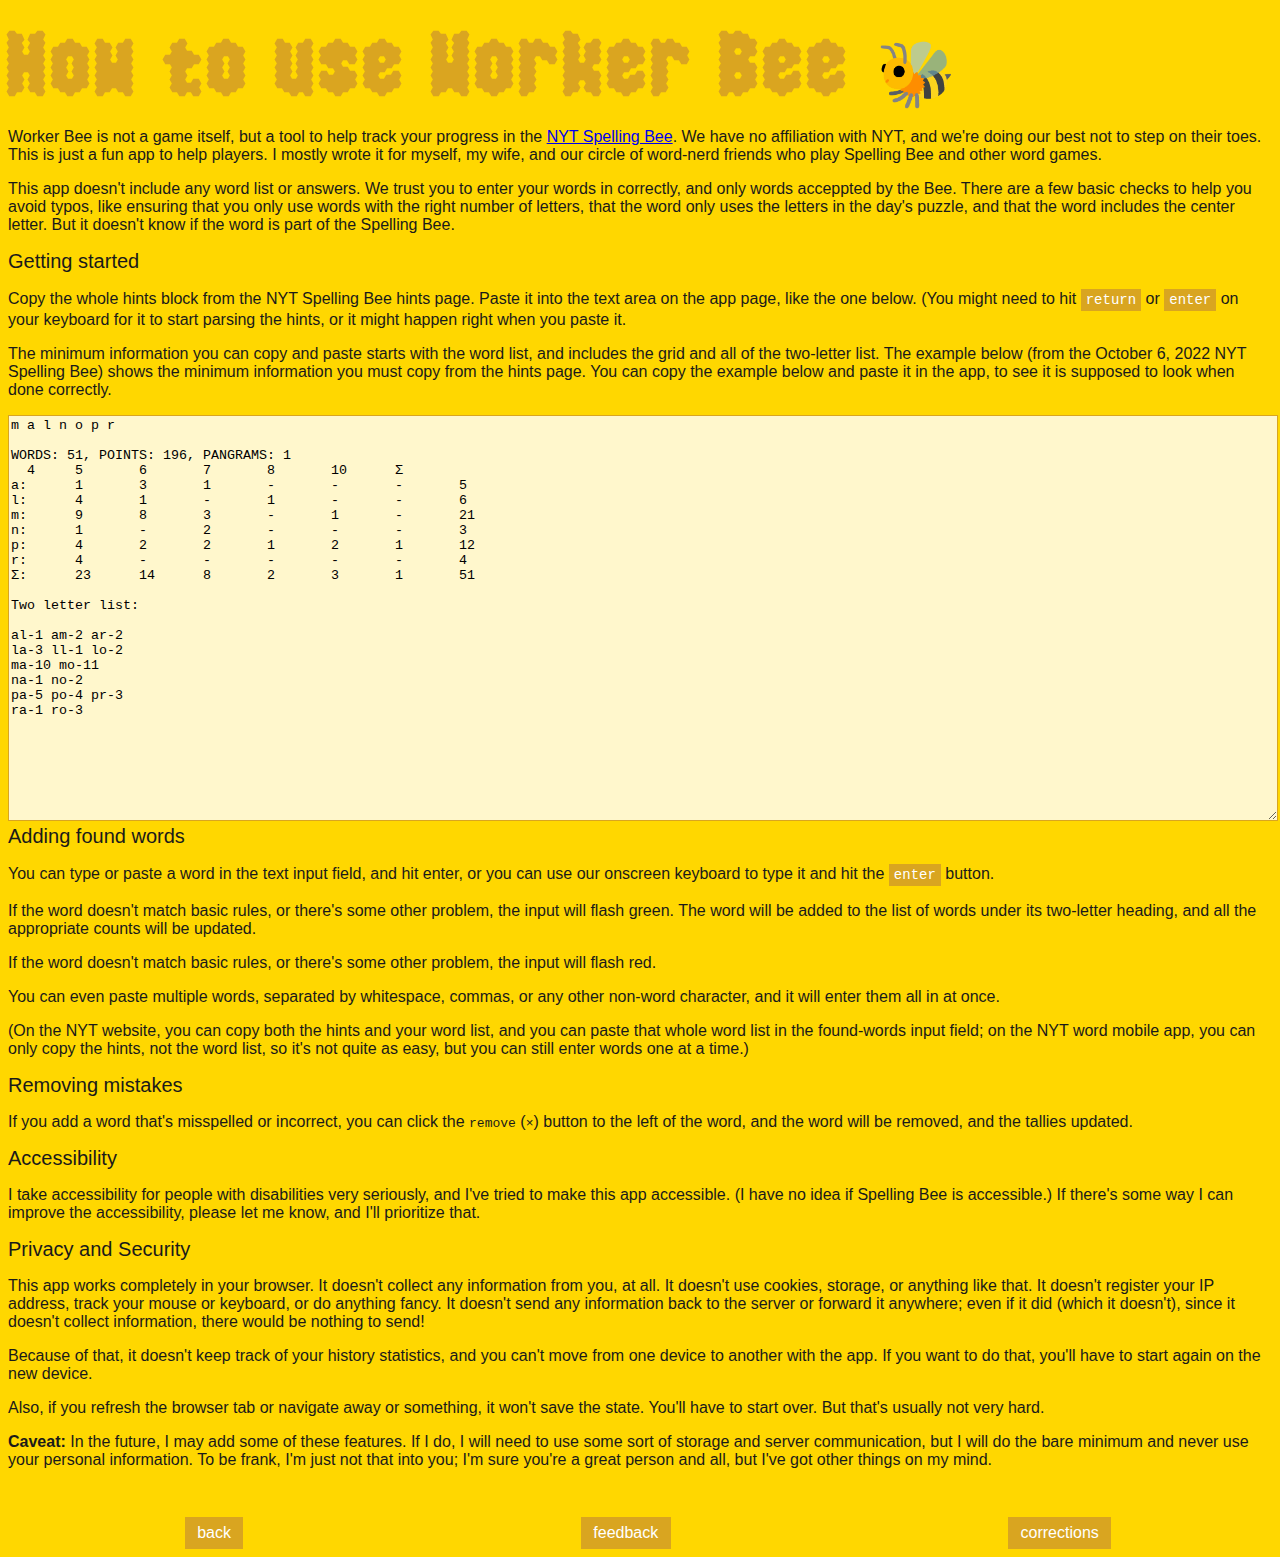
==== instructions.html @ d4c48040 "added score and stats info" ====
<!DOCTYPE html>
<html lang="en">
<head>
  <meta charset="UTF-8">
  <meta name="viewport" content="width=device-width, initial-scale=1, maximum-scale=1">

  <title>Worker Bee</title>
  
  <link rel="icon" href="data:image/svg+xml,<svg xmlns=%22http://www.w3.org/2000/svg%22 viewBox=%220 0 100 100%22><text y=%22.9em%22 font-size=%2290%22>🐝</text></svg>">
  <script type="module" src="./beeMain.js"></script>
  <link rel="stylesheet" href="./style.css">
  
</head>
<body>
  <header>
    <h1>How to use Worker Bee <span class="bee">🐝</span></h1>
  </header>
  <main>
    <p>Worker Bee is not a game itself, but a tool to help track your progress in the <a href="https://www.nytimes.com/puzzles/spelling-bee">NYT Spelling Bee</a>. We have no affiliation with NYT, and we're doing our best not to step on their toes. This is just a fun app to help players. I mostly wrote it for myself, my wife, and our circle of word-nerd friends who play Spelling Bee and other word games.</p>

    <p>This app doesn't include any word list or answers. We trust you to enter your words in correctly, and only words acceppted by the Bee. There are a few basic checks to help you avoid typos, like ensuring that you only use words with the right number of letters, that the word only uses the letters in the day's puzzle, and that the word includes the center letter. But it doesn't know if the word is part of the Spelling Bee.</p>

    <h2>Getting started</h2>
    <p>Copy the whole hints block from the NYT Spelling Bee hints page. Paste it into the text area on the app page, like the one below. (You might need to hit <kbd class="button">return</kbd> or <kbd class="button">enter</kbd> on your keyboard for it to start parsing the hints, or it might happen right when you paste it.</p>

    <p>The minimum information you can copy and paste starts with the word list, and includes the grid and all of the two-letter list. The example below (from the October 6, 2022 NYT Spelling Bee) shows the minimum information you must copy from the hints page. You can copy the example below and paste it in the app, to see it is supposed to look when done correctly.</p>

    <textarea>
m a l n o p r

WORDS: 51, POINTS: 196, PANGRAMS: 1
  4 	5 	6 	7 	8 	10 	Σ
a: 	1 	3 	1 	- 	- 	- 	5
l: 	4 	1 	- 	1 	- 	- 	6
m: 	9 	8 	3 	- 	1 	- 	21
n: 	1 	- 	2 	- 	- 	- 	3
p: 	4 	2 	2 	1 	2 	1 	12
r: 	4 	- 	- 	- 	- 	- 	4
Σ: 	23 	14 	8 	2 	3 	1 	51

Two letter list:

al-1 am-2 ar-2
la-3 ll-1 lo-2
ma-10 mo-11
na-1 no-2
pa-5 po-4 pr-3
ra-1 ro-3 
    </textarea>


  <h2>Adding found words</h2>
  <p>You can type or paste a word in the text input field, and hit enter, or you can use our onscreen keyboard to type it and hit the <kbd class="button">enter</kbd> button.</p> 

  <p>If the word doesn't match basic rules, or there's some other problem, the input will flash green. The word will be added to the list of words under its two-letter heading, and all the appropriate counts will be updated.</p>

  <p>If the word doesn't match basic rules, or there's some other problem, the input will flash red.</p>
  
  <p>You can even paste multiple words, separated by whitespace, commas, or any other non-word character, and it will enter them all in at once.</p>

  <p>(On the NYT website, you can copy both the hints and your word list, and you can paste that whole word list in the found-words input field; on the NYT word mobile app, you can only copy the hints, not the word list, so it's not quite as easy, but you can still enter words one at a time.)</p>


  <h2>Removing mistakes</h2>
  <p>If you add a word that's misspelled or incorrect, you can click the <kbd>remove</kbd> (<kbd>×</kbd>) button to the left of the word, and the word will be removed, and the tallies updated.</p>

  <h2>Accessibility</h2>
  <p>I take accessibility for people with disabilities very seriously, and I've tried to make this app accessible. (I have no idea if Spelling Bee is accessible.) If there's some way I can improve the accessibility, please let me know, and I'll prioritize that.</p>

  <h2>Privacy and Security</h2>
  <p>This app works completely in your browser. It doesn't collect any information from you, at all. It doesn't use cookies, storage, or anything like that. It doesn't register your IP address, track your mouse or keyboard, or do anything fancy. It doesn't send any information back to the server or forward it anywhere; even if it did (which it doesn't), since it doesn't collect information, there would be nothing to send!</p>

  <p>Because of that, it doesn't keep track of your history statistics, and you can't move from one device to another with the app. If you want to do that, you'll have to start again on the new device.</p>

  <p>Also, if you refresh the browser tab or navigate away or something, it won't save the state. You'll have to start over. But that's usually not very hard.</p>
  
  <p><b>Caveat:</b> In the future, I may add some of these features. If I do, I will need to use some sort of storage and server communication, but I will do the bare minimum and never use your personal information. To be frank, I'm just not that into you; I'm sure you're a great person and all, but I've got other things on my mind.</p>

  <footer>
    <a href="./index.html" class="button">back</a>
    <a href="https://github.com/shepazu/worker-bee/issues" class="button">feedback</a>
    <a href="https://www.wordnik.com/words/jackal" class="button">corrections</a>
  </footer>
</body>
</html>
---- style.css ----
@font-face {
  font-family: 'HoneycombHappiness';
  src: local('HoneycombHappiness'),
       local('./assets/HoneycombHappiness-ywnRm.ttf'),
       url('./assets/HoneycombHappiness.woff2') format('woff2');
}

:root {
  --text_color: hsl(0, 0%, 10%);
  --table_color_dark: hsl(45, 100%, 34%);
  --table_color: hsl(43, 74%, 49%);
  --table_background: hsl(51, 100%, 90%);
  --zebra_stripes: hsl(51, 100%, 80%);
  --table_header_text: white;
  --heading_text: goldenrod;
  --background: gold;

  --accept: hsl(87, 60%, 60%);
  --reject: hsl(323, 68%, 83%);
  --remove: hsl(0, 0%, 50%);
  --remove_active: hsl(348, 93%, 37%);
}


body {
  font-family: Verdana, Arial, sans-serif;
  /* margin: 0 2rem; */
  background-color: var(--background);
  color: var(--text_color);
}

header,
main {
  /* display: flex; */
  /* flex-direction: column; */
  /* align-items: center; */
  /* justify-content: center; */
  /* align-content: stretch; */
  /* gap: 0.5em; */
  width: 100%;
}


h1 {
  font-family: HoneycombHappiness, Verdana, Arial, sans-serif; 
  font-size: rem;
  color: var(--heading_text);
  margin: 0;
  padding: 0;
}

h2 {
  font-size: 1.25rem;
  font-weight: normal;
  margin: 0 0 1rem 0;
  padding: 0;
}

.bee {
  font-size: 2rem; 
}


/* buttons */

.button {
  display: inline-block;
  background-color: var(--table_color);
  color: var(--table_header_text);
  border: none;
  padding: 3px 5px;
  text-align: center;
  text-decoration: none;
  font-size: 16px;
  margin-left: 1rem;
}

.button:hover {
  background-color: var(--table_color_dark);
}

kbd.button {
  margin: 0;
  font-size: 14px;
}

/* letter buttons */
#letters-block {
  display: flex;
  /* justify-content: space-around; */
  justify-content: start;
  /* gap: 0.5rem; */
  padding: 0.5rem;
}

.letter_button {
  font-variant: small-caps;
  font-size: 1.25rem;
  padding: 7px 12.5px;  
  text-decoration: none;
  display: inline-block;
}

.center_letter {
  border: 4px solid var(--table_color_dark);
}

/* inputs */

textarea {
  /* flex: 1; */
  width: 100%;
  height: 25rem;
}

#bee-word {
  font-size: 1.25rem;
}

textarea, 
input {
  background-color: var(--table_background);
  border: 1px solid var(--table_color);
}

#add-word-block {
  display: flex;
  margin-bottom: 0.5rem;;
}

#add-word-block.hidden {
  display: none;
}


details summary {
  background-color: var(--table_background);
  border: 1px solid var(--table_color);
  /* padding: 0.1rem; */
  /* min-width: 29rem; */
  list-style-type: '🐝 ';
}

details[open] summary {
  list-style-type: '🍯 ';
}

#word-input {
  /* width: 100%; */
  display: flex;
  align-items: stretch;
}

#word-input input[type=text] {
  flex-grow: 2;
}

/* stats */

#stats-block {
  display: flex;
  justify-content: flex-start;
  gap: 2rem;
  margin-bottom: 0.5rem;
}

.stat_card {
  display: flex;
  flex-direction: column;
  justify-content: flex-start;
  align-items: center;
  height: 4rem;
}

.stats_title {
  /* font-size: 16px; */
  font-variant: small-caps;
  margin: 0;
  padding: 0 0 1px 0;
}

.stat_value {
  margin: 0;
  padding: 0;
  padding: 0 0 1px 0;
}

/* #rank-stat {
  font-weight: bold;
} */

#bingo-stat {
  font-size: 1.5rem;
  font-weight: 100;
}

/* table */

table {
  /* align-self: stretch; */

  border-collapse: collapse;
  margin-bottom: 1rem;
  background-color: var(--table_background);
}

thead > tr {
  background-color: var(--table_color);
  color: var(--table_header_text);
}

  thead th {
    background-color: var(--table_color);
  }

table td,
table th {
  padding: 0;
  border: var(--table_color) 1px solid;
  font-size: 16px;
  padding: 0.15rem 0.3rem;
}

tbody input[type=number],
#two-letter-lists input[type=number] {
  font-size: 16px;
  width: 3em;
  border: none;
  background-color: var(--table_background);
  text-align: center;
}


/* zebra stripes */
tr:nth-child(even),
tr:nth-child(even) input[type=number] {
  background-color: var(--zebra_stripes);
}

th,
td {
  text-align: center;
}

th {
  font-weight: normal;
}

tbody th {
  text-transform: uppercase;
  font-weight: bold;
}

tbody input[type=number],
#two-letter-lists input[type=number] {
  font-size: 16px;
  max-width: 3em;
  border: none;
  background-color: var(--table_background);
  text-align: center;
}


/* two-letter list dl */

dd {
  margin-left: 1.5rem;
  text-transform: capitalize;
}

#two-letter-lists input[type=number] {
  text-align: start;
}


.two_letter_code {
  text-transform: uppercase;
  display: inline-block;
  min-width: 1.8rem;
}

.separator {
  color: var(--heading_text);
  padding: 0 0.3rem;
}

#two-letter-lists dl {
  flex-grow: 1;
  /* flex-basis: 100%; */
  overflow-y: scroll;
  column-count: 2;
}

dd > a {
  color: var(--text_color);
  cursor: pointer;
  text-decoration-thickness: 0.05em;
  text-underline-offset: 2.5px;
}

.pangram-word {
  font-weight: bold;
}

button[type=remove] {
  background-color: transparent;
  border: none;
  font-size: 1.0rem;
  font-weight: bold;
  color: var(--remove);
  margin-top: -1.5rem;
}

button[type=remove]:hover {
  color: var(--remove_active);
}

/* support links */
footer {
  display: flex;
  justify-content: space-around;
  margin-top: 3rem;
}

footer a.button {
  padding: 7px 12.5px;
}



/* laptop / desktop */
@media screen and (min-width: 800px) {

  h1 {
    font-size: 5rem;
  }

  .bee {
    display: inline;
    font-size: 4rem; 
  }

  #two-letter-lists dl {
    column-count: 4;
    column-gap: 4rem;
  }

}

/* feedback animations */

.accept {
  animation: accept 0.8s;
}

@keyframes accept {
  0% {
    background-color: var(--table_background);
  }
  30% {
    background-color: var(--accept);
  }
  70% {
    background-color: var(--accept);
  }
  100% {
    background-color: var(--table_background);
  }
}

.reject {
  animation: reject 0.8s;
}

@keyframes reject {
  0% {
    background-color: var(--table_background);
  }
  30% {
    background-color: var(--reject);
  }
  70% {
    background-color: var(--reject);
  }
  100% {
    background-color: var(--table_background);
  }
}
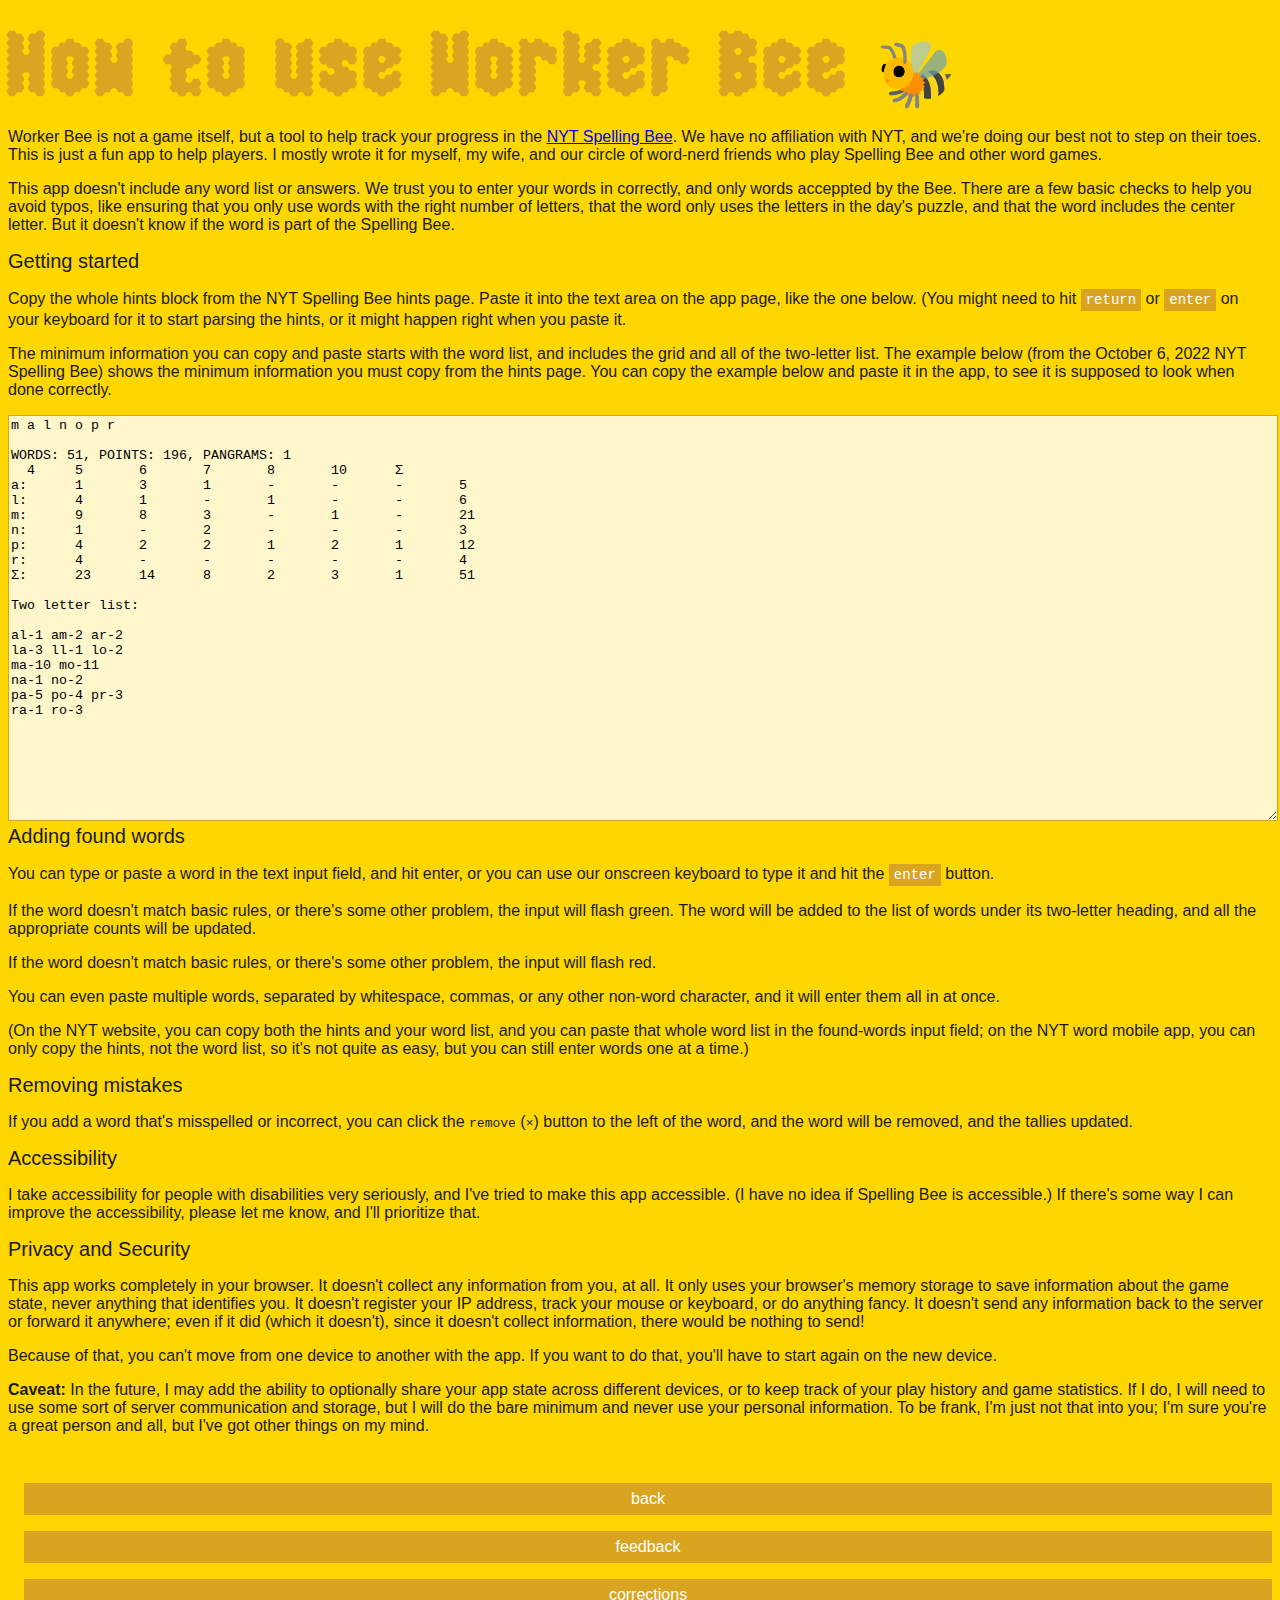
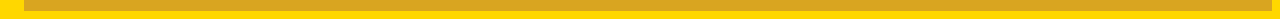
==== commit e5672825: "reset button, tweaks to restoring" ====
--- a/instructions.html
+++ b/instructions.html
@@ -68,13 +68,11 @@
   <p>I take accessibility for people with disabilities very seriously, and I've tried to make this app accessible. (I have no idea if Spelling Bee is accessible.) If there's some way I can improve the accessibility, please let me know, and I'll prioritize that.</p>
 
   <h2>Privacy and Security</h2>
-  <p>This app works completely in your browser. It doesn't collect any information from you, at all. It doesn't use cookies, storage, or anything like that. It doesn't register your IP address, track your mouse or keyboard, or do anything fancy. It doesn't send any information back to the server or forward it anywhere; even if it did (which it doesn't), since it doesn't collect information, there would be nothing to send!</p>
+  <p>This app works completely in your browser. It doesn't collect any information from you, at all. It only uses your browser's memory storage to save information about the game state, never anything that identifies you. It doesn't register your IP address, track your mouse or keyboard, or do anything fancy. It doesn't send any information back to the server or forward it anywhere; even if it did (which it doesn't), since it doesn't collect information, there would be nothing to send!</p>
 
-  <p>Because of that, it doesn't keep track of your history statistics, and you can't move from one device to another with the app. If you want to do that, you'll have to start again on the new device.</p>
-
-  <p>Also, if you refresh the browser tab or navigate away or something, it won't save the state. You'll have to start over. But that's usually not very hard.</p>
+  <p>Because of that, you can't move from one device to another with the app. If you want to do that, you'll have to start again on the new device.</p>
   
-  <p><b>Caveat:</b> In the future, I may add some of these features. If I do, I will need to use some sort of storage and server communication, but I will do the bare minimum and never use your personal information. To be frank, I'm just not that into you; I'm sure you're a great person and all, but I've got other things on my mind.</p>
+  <p><b>Caveat:</b> In the future, I may add the ability to optionally share your app state across different devices, or to keep track of your play history and game statistics. If I do, I will need to use some sort of server communication and storage, but I will do the bare minimum and never use your personal information. To be frank, I'm just not that into you; I'm sure you're a great person and all, but I've got other things on my mind.</p>
 
   <footer>
     <a href="./index.html" class="button">back</a>
--- a/style.css
+++ b/style.css
@@ -14,6 +14,8 @@
   --table_header_text: white;
   --heading_text: goldenrod;
   --background: gold;
+  --notification_color: hsl(43, 74%, 29%);
+  --bin_text: hsl(43, 74%, 29%);
 
   --accept: hsl(87, 60%, 60%);
   --reject: hsl(323, 68%, 83%);
@@ -49,7 +51,8 @@
   padding: 0;
 }
 
-h2 {
+h2,
+.tab > label {
   font-size: 1.25rem;
   font-weight: normal;
   margin: 0 0 1rem 0;
@@ -125,7 +128,7 @@
 
 #add-word-block {
   display: flex;
-  margin-bottom: 0.5rem;;
+  margin-bottom: 0.5rem;
 }
 
 #add-word-block.hidden {
@@ -143,6 +146,14 @@
 
 details[open] summary {
   list-style-type: '🍯 ';
+}
+
+details section {
+  outline: 1px var(--table_color) solid;
+}
+
+details section p {
+  padding: 0 1.5rem 1rem 1.5rem;
 }
 
 #word-input {
@@ -263,7 +274,8 @@
 
 /* two-letter list dl */
 
-dd {
+dd,
+li {
   margin-left: 1.5rem;
   text-transform: capitalize;
 }
@@ -272,6 +284,11 @@
   text-align: start;
 }
 
+time {
+  display: inline;
+  font-size: 0.8rem;
+  font-style: italic;
+}
 
 .two_letter_code {
   text-transform: uppercase;
@@ -284,14 +301,22 @@
   padding: 0 0.3rem;
 }
 
-#two-letter-lists dl {
-  flex-grow: 1;
+.length-counts {
+  color: var(--bin_text);
+  padding-left: 0.8rem;
+  font-size: 0.8rem;
+}
+
+#two-letter-lists dl, 
+#discovery-order-list ol {
+  /* flex-grow: 1; */
   /* flex-basis: 100%; */
-  overflow-y: scroll;
+  /* overflow-y: scroll; */
   column-count: 2;
 }
 
-dd > a {
+dd > a,
+li > a {
   color: var(--text_color);
   cursor: pointer;
   text-decoration-thickness: 0.05em;
@@ -318,19 +343,228 @@
 /* support links */
 footer {
   display: flex;
+  flex-direction: column;
+  justify-content: space-between;
+  gap: 1rem;
+  margin-top: 3rem;
+}
+
+footer a.button,
+footer .button {
+  padding: 7px 12.5px;
+}
+
+#share_links,
+#support_links,
+#settings {
+  display: flex;
   justify-content: space-around;
-  margin-top: 3rem;
-}
-
-footer a.button {
-  padding: 7px 12.5px;
-}
-
-
-
-/* laptop / desktop */
-@media screen and (min-width: 800px) {
-
+}
+
+
+/* feedback animations */
+
+.accept {
+  animation: accept 0.8s;
+}
+
+@keyframes accept {
+  0% {
+    background-color: var(--table_background);
+  }
+  30% {
+    background-color: var(--accept);
+  }
+  70% {
+    background-color: var(--accept);
+  }
+  100% {
+    background-color: var(--table_background);
+  }
+}
+
+.reject {
+  animation: reject 0.8s;
+}
+
+@keyframes reject {
+  0% {
+    background-color: var(--table_background);
+  }
+  30% {
+    background-color: var(--reject);
+  }
+  70% {
+    background-color: var(--reject);
+  }
+  100% {
+    background-color: var(--table_background);
+  }
+}
+
+/* word list tabs */
+.tabs {
+  position: relative;
+  /* change to increase tab area height */
+  min-height: 36rem;
+  /* Fix to use flexbox? */
+  clear: both;
+  margin: 1rem 0;
+}
+
+.tab {
+  float: left;
+}
+
+.tab label {
+  padding: 0.5remx;
+  margin-left: -1px;
+  position: relative;
+  left: 1px;
+}
+
+.tab [type=radio].tab_selector {
+  opacity: 0;
+}
+
+.tab_content {
+  position: absolute;
+  top: 2.5rem;
+  left: 0;
+  right: 0;
+  bottom: 0;
+  padding: 0 1rem 1rem 1rem;
+  overflow: auto;
+}
+
+.tab_content > * {
+  opacity: 0;
+  /* transform: translateX(-100%); */
+  /* transition: all 0.6s ease; */
+}
+
+[type=radio].tab_selector:checked ~ label {
+  border-bottom: 3px solid var(--text_color);
+  z-index: 2;
+}
+
+[type=radio].tab_selector:checked ~ label ~ .tab_content {
+  z-index: 1;
+}
+
+[type=radio].tab_selector:checked ~ label ~ .tab_content > * {
+  opacity: 1;
+  /* transform: translateX(0); */
+}
+
+.dim {
+  opacity: 0.5;
+}
+
+.hidden {
+  display: none;
+}
+
+
+/* dialog */
+dialog::backdrop {
+  background-color: rgba(0, 0, 0, 0.8);
+}
+
+dialog {
+  border-radius: 0.5rem;
+  border: none;
+  min-width: 30%;
+}
+
+dialog header {
+  display: flex;
+  align-items: center;
+  justify-content: space-between;
+}
+
+dialog section {
+  display: flex;
+  flex-direction: column;
+  justify-content: flex-start;
+  align-items: center;
+}
+
+#dialog-close {
+  background-color: transparent;
+  border: none;
+  color: var(--remove);
+  font-size: 2rem;
+  margin: -1rem 0 0 0;
+  padding: 0;
+  cursor: pointer;
+}
+
+#dialog-status {
+  font-size: 2rem;
+}
+
+#dialog-time {
+  font-style: normal;
+  font-size: 1rem;
+  font-weight: bold;
+}
+
+/* Notification toast */
+ /* The notification - position it at the top and in the middle of the screen */
+ #notification {
+  visibility: hidden; 
+  background-color: var(--notification_color);
+  color: var(--table_header_text);
+  text-align: center; /* Centered text */
+  border-radius: 2px; /* Rounded borders */
+  padding: 16px; /* Padding */
+  position: fixed; /* Sit on top of the screen */
+  z-index: 1; 
+
+  /* replace this with flexbox? */
+  min-width: 250px; /* Set a default minimum width */
+  margin-left: -125px; /* Divide value of min-width by 2 */
+  left: 50%; /* Center the notification */
+  top: 30px; /* 30px from the bottom */
+}
+
+#notification.show {
+  visibility: visible;
+  /* Add animation: Take 0.5 seconds to fade in and out the notification.
+  Delay the fade out process for 2.5 seconds */
+  animation: fadein 0.5s, fadeout 0.5s 2.5s;
+}
+
+/* Animations to fade the notification in and out */
+@keyframes fadein {
+  from {top: 0; opacity: 0;}
+  to {top: 30px; opacity: 1;}
+}
+
+@keyframes fadeout {
+  from {top: 30px; opacity: 1;}
+  to {top: 0; opacity: 0;}
+} 
+
+/* Extra small devices (phones, 600px and down) */
+/* @media only screen and (max-width: 600px) { } */
+
+/* Small devices (portrait tablets and large phones, 600px and up) */
+/* @media only screen and (min-width: 600px) { } */
+
+/* Medium devices (landscape tablets, 768px and up) */
+@media only screen and (min-width: 768px) {
+  #two-letter-lists dl,
+  #discovery-order-list ol {
+    padding-left: 0;
+    column-count: 3;
+    column-gap: 3rem;
+  }
+}
+
+/* Large devices (laptops/desktops, 992px and up) */
+@media only screen and (min-width: 992px) {
   h1 {
     font-size: 5rem;
   }
@@ -340,49 +574,26 @@
     font-size: 4rem; 
   }
 
-  #two-letter-lists dl {
+  .tabs {
+    /* change to increase tab area height */
+    min-height: 42rem;
+  }
+
+  #two-letter-lists dl,
+  #discovery-order-list ol {
     column-count: 4;
     column-gap: 4rem;
   }
 
-}
-
-/* feedback animations */
-
-.accept {
-  animation: accept 0.8s;
-}
-
-@keyframes accept {
-  0% {
-    background-color: var(--table_background);
-  }
-  30% {
-    background-color: var(--accept);
-  }
-  70% {
-    background-color: var(--accept);
-  }
-  100% {
-    background-color: var(--table_background);
-  }
-}
-
-.reject {
-  animation: reject 0.8s;
-}
-
-@keyframes reject {
-  0% {
-    background-color: var(--table_background);
-  }
-  30% {
-    background-color: var(--reject);
-  }
-  70% {
-    background-color: var(--reject);
-  }
-  100% {
-    background-color: var(--table_background);
-  }
-}
+  button[type=remove] {
+    opacity: 0;
+  }
+
+  button[type=remove]:hover {
+    opacity: 1;
+  }
+}
+
+/* Extra large devices (large laptops and desktops, 1200px and up) */
+/* @media only screen and (min-width: 1200px) { }  */
+
